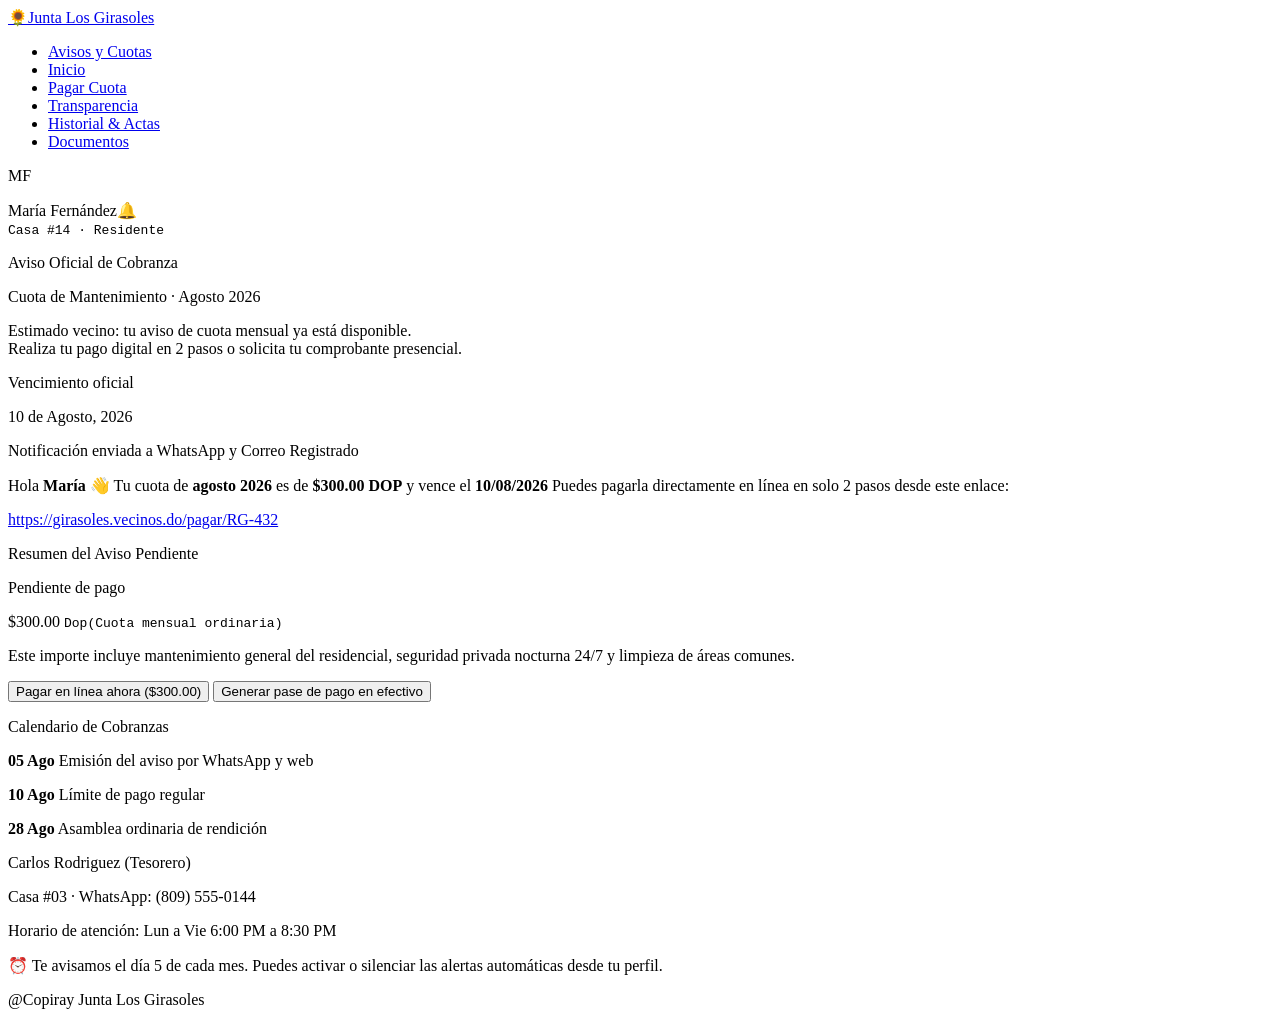
==== view/index.html @ 34c75902 "Agrega la pantalla de index" ====
<!DOCTYPE html>
<html lang="en">
<head>
    <meta charset="UTF-8">
    <meta name="viewport" content="width=device-width, initial-scale=1.0">
    <title>index</title>
</head>
<body>
    <!-- ===================================== NAVEGACIÓN =========================================-->
    <header>
        <nav>
            <a href="#"><span>🌻</span>Junta Los Girasoles</a>

            <ul>
                <li><a href="#">Avisos y Cuotas</a></li>
                <li><a href="#">Inicio</a></li>
                <li><a href="#">Pagar Cuota</a></li>
                <li><a href="#">Transparencia</a></li>
                <li><a href="#">Historial & Actas</a></li>
                <li><a href="#">Documentos</a></li>
            </ul>

            <div class="info-usuario">
                <div><p>MF</p></div>
                <p>María Fernández🔔 <br><samp>Casa #14 · Residente</samp></p>
            </div>
        </nav>
    </header>
    <!--===================================== FIN DE LA NAVEGACIÓN =================================-->

     <!-- =================================== MENÚ OFFCANVAS (móvil) ===============================-->
    <aside>
       <!-- <ul>
                <li><a href="#">Avisos y Cuotas</a></li>
                <li><a href="#">Inicio</a></li>
                <li><a href="#">Pagar Cuota</a></li>
                <li><a href="#">Transparencia</a></li>
                <li><a href="#">Historial & Actas</a></li>
                <li><a href="#">Documentos</a></li>
            </ul>
        -->
    </aside>
     <!-- =================================== FINAL MENÚ OFFCANVAS (móvil) ==========================-->

    <main>
        <section class="">
            <div>
                <div><p>Aviso Oficial de Cobranza</p></div>
                <p>Cuota de Mantenimiento · Agosto 2026</p>
                <p>
                    Estimado vecino: tu aviso de cuota mensual ya está disponible. <br> 
                    Realiza tu pago digital en 2 pasos o solicita tu comprobante presencial.
                </p>
            </div>
            <div>
                <p>Vencimiento oficial</p>
                <p>10 de Agosto, 2026</p>
            </div>
        </section>
        <section class="">
            <div class="notificacion">
                <p>Notificación enviada a WhatsApp y Correo Registrado</p>
                <p>
                    Hola <b>María</b> 👋 Tu cuota de <b>agosto 2026</b> es de <b>$300.00 DOP</b> y vence el <b>10/08/2026</b>
                    Puedes pagarla directamente en línea en solo 2 pasos desde este enlace:
                </p>
                <a href="#">https://girasoles.vecinos.do/pagar/RG-432</a>
            </div>
            <div class="resuven_aviso">
                <div>
                    <p>Resumen del Aviso Pendiente</p>
                    <div>
                        <p>Pendiente de pago</p>
                    </div>
                </div>
                <p>$300.00 <samp>Dop(Cuota mensual ordinaria)</samp></p>
                <p>
                    Este importe incluye mantenimiento general del residencial, 
                    seguridad privada nocturna 24/7 y limpieza de áreas comunes.
                </p>
                <div>
                    <button>Pagar en línea ahora ($300.00)</button>
                    <button>Generar pase de pago en efectivo</button>
                </div>
            </div>
            <div class="Calendario_cobro">
                <p>Calendario de Cobranzas</p>
                <p><b>05 Ago</b> Emisión del aviso por WhatsApp y web</p>
                <p><b>10 Ago</b> Límite de pago regular</p>
                <p><b>28 Ago</b> Asamblea ordinaria de rendición</p>
                
            </div>
            <div class="info_tesorero">
                <p>Carlos Rodriguez (Tesorero)</p>
                <p>Casa #03 · WhatsApp: (809) 555-0144</p>
                <p>Horario de atención: Lun a Vie 6:00 PM a 8:30 PM</p>
            </div>
            <div class="info_aviso">
                <p>
                    ⏰ Te avisamos el día 5 de cada mes. Puedes activar o
                    silenciar las alertas automáticas desde tu perfil.
                </p>
            </div>
        </section>
    </main>
    <footer>@Copiray Junta Los Girasoles</footer>
</body>
</html>
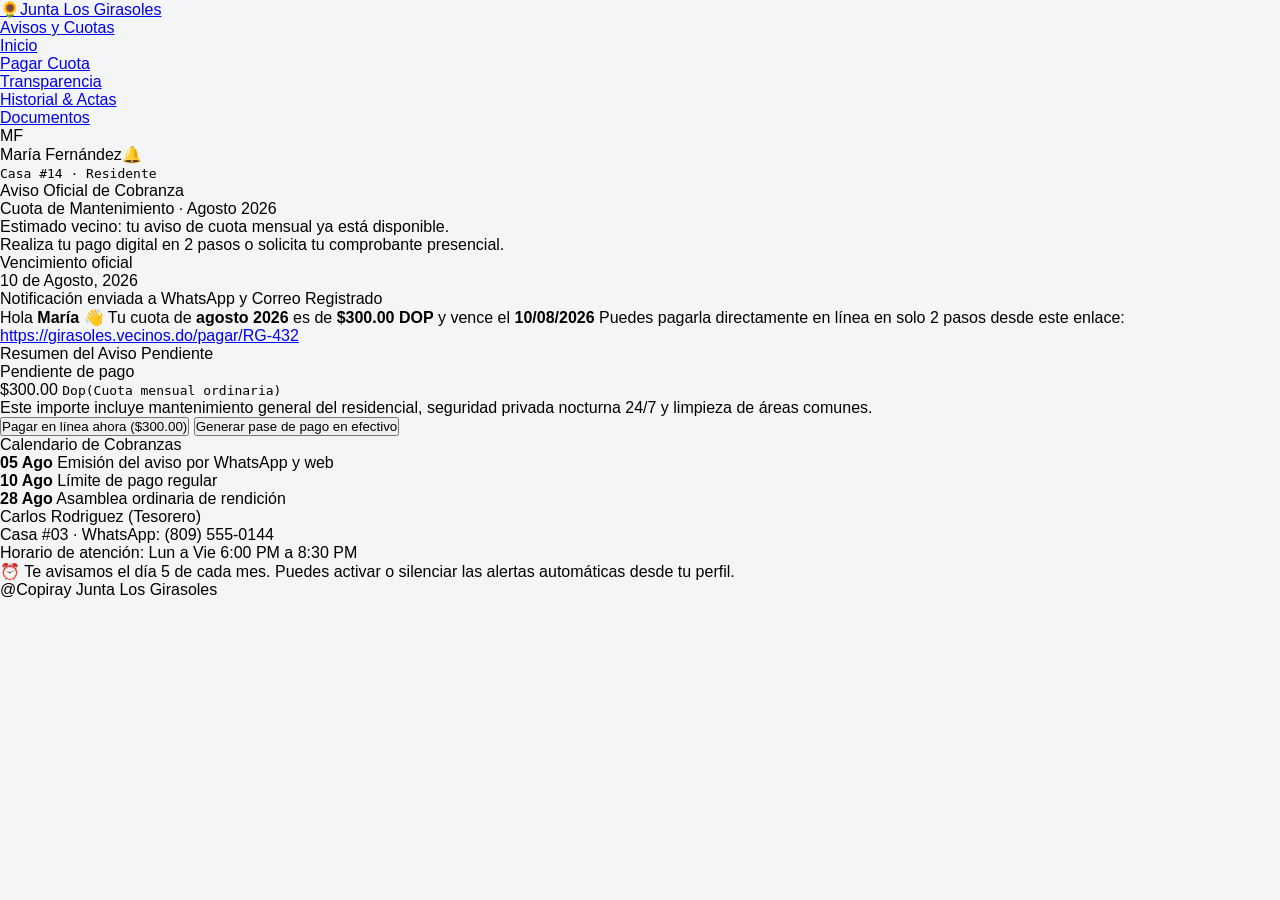
==== commit ac3eed06: "Agrega los estilos generales del boby" ====
--- a/view/index.html
+++ b/view/index.html
@@ -3,7 +3,15 @@
 <head>
     <meta charset="UTF-8">
     <meta name="viewport" content="width=device-width, initial-scale=1.0">
-    <title>index</title>
+    <meta name="description" content="Junta de vecinos los Girasoles.">
+    <!--Funtes de letras para la pagina-->
+
+    <link rel="preconnect" href="https://fonts.googleapis.com">
+    <link rel="preconnect" href="https://fonts.gstatic.com" crossorigin>
+    <link href="https://fonts.googleapis.com/css2?family=Roboto:ital,wght@0,100..900;1,100..900&display=swap" rel="stylesheet"> 
+
+    <link rel="stylesheet" href="../public/css/styles.css">
+    <title>Avisos y cuotas</title>
 </head>
 <body>
     <!-- ===================================== NAVEGACIÓN =========================================-->
@@ -12,11 +20,11 @@
             <a href="#"><span>🌻</span>Junta Los Girasoles</a>
 
             <ul>
-                <li><a href="#">Avisos y Cuotas</a></li>
-                <li><a href="#">Inicio</a></li>
-                <li><a href="#">Pagar Cuota</a></li>
-                <li><a href="#">Transparencia</a></li>
-                <li><a href="#">Historial & Actas</a></li>
+                <li><a href="index.html">Avisos y Cuotas</a></li>
+                <li><a href="inicio.html">Inicio</a></li>
+                <li><a href="pagarcuota.html">Pagar Cuota</a></li>
+                <li><a href="transparencia.html">Transparencia</a></li>
+                <li><a href="historialdepagoyacta.html">Historial & Actas</a></li>
                 <li><a href="#">Documentos</a></li>
             </ul>
 
@@ -69,7 +77,7 @@
             <div class="resuven_aviso">
                 <div>
                     <p>Resumen del Aviso Pendiente</p>
-                    <div>
+                    <div> 
                         <p>Pendiente de pago</p>
                     </div>
                 </div>
--- a/public/css/styles.css
+++ b/public/css/styles.css
@@ -0,0 +1,232 @@
+/* ============================================================
+   Junta de vecino  · styles.css
+   Módulo CSS · INFOTEP · Autor: (Oliver Drullard) · Sprint 1
+   Guía de estilo: Figma → Junta de vecino / Style guide
+   
+   ============================================================ */
+
+/*Estilos generales para manejar los margenes, los padding y el
+  box-sizing de todos los elementos */
+*{
+    margin:0; 
+    padding:0;
+    box-sizing: border-box; 
+}
+
+body{
+    font-family:  sans-serif;
+    background-color: #F4F5F7;
+
+}
+
+footer{
+    
+}
+
+/*estilos css*/
+
+/*{
+  margin:0px;
+}
+body{
+  background-color: #F4F5F7;
+  color: #1F2430;
+  font-family: 'Inter', Arial, sans-serif;
+}
+
+#cabecera{
+  background-color: #FFFFFF;
+}
+#aviso{
+  background-color: #0F7A38;
+  color: #FFFFFF;
+}
+.panel{
+  background-color: #FFFFFF;
+}
+#comprobante{
+  background-color: #FFFFFF;
+}
+
+#menu ul{
+  list-style:none;
+  padding:0;
+  margin:0;
+}
+#menu li{
+  display: inline;
+}
+#menu a{
+  display:inline-block;
+  color:#5B6472;
+  text-decoration:none;
+  padding:  6px 10px;
+}
+p{
+  color:#5B6472;
+}
+.importe,.canal,.limite,.emisor,.validado,.total{
+  color:#0F7A38;
+}
+#aviso p{
+  color: #FFFFFF;
+}
+.vence strong{
+  color: #F5B700;
+}
+
+
+
+#menu a.activo {
+    background-color: #E7F6ED;
+    color: #0F7A38;
+}
+
+.boton {
+    background-color: #16A34A;
+    color: #FFFFFF;
+    text-decoration: none;
+}
+.boton.secundario {
+    background-color: #FFFFFF !important;
+    color: #0F7A38 !important;
+}
+
+.boton.amarillo {
+    background-color: #F5B700 !important;
+    color: #4A3600 !important;
+}
+
+#logo{
+    color: #0F7A38 !important;
+    text-decoration: none !important;
+}
+
+.avatar{
+  background-color: #E7F6ED !important;
+  color: #0F7A38 !important;
+}
+#aviso {
+    background-color: #0F7A38;
+    background-image: url("img/franja-verde.svg");
+    background-repeat: no-repeat;
+    background-position: center;
+    background-size: cover;
+}
+#logo,.emisor {
+    background-image: url("img/girasol.svg");
+    background-repeat: no-repeat;
+    background-position: left center;
+    padding-left: 26px;
+}
+
+.panel {
+    border: 1px solid #E9ECF0;
+}
+
+#comprobante {
+    border: 1px solid #E3E6EB;
+}
+
+.boton.secundario {
+    border: 1px solid #CFEAD9;
+}
+
+.recordatorio {
+    background-color: #FFF6DC;
+    border: 1px solid #F8E9C0;
+    color: #8A6300;
+}
+
+#transparencia {
+    background-color: #E7F6ED;
+    border: 1px solid #C5E5D2;
+}
+
+#transparencia h3 {
+    color: #0F7A38;
+}
+
+#aviso {
+    background: #0F7A38 url("img/franja-verde.svg") no-repeat center / cover;
+}
+
+.pendiente {
+    background-color: #FFF6DC;
+    color: #8A6300;
+}
+
+.pagado {
+    background-color: #E7F6ED;
+    color: #0F7A38;
+}
+
+.abono {
+    background-color: #FCE7E1;
+    color: #A83A18;
+}
+
+.notificacion {
+    background-color: #E6F4EA;
+}
+
+.constancia {
+    background-color: #F6FAF7;
+    border: 1px solid #CFEAD9;
+    color: #0F7A38;
+}
+
+#logo,.emisor {
+    background-image: url("img/girasol.svg");
+    background-repeat: no-repeat;
+    background-position: left center;
+    padding-left: 26px;
+}
+
+header {
+    padding: 10px 22px;
+    
+}
+
+#logo {
+    float: left;
+    margin-right: 28px;
+}
+
+#menu {
+    display: inline;
+}
+
+#usuario {
+    float:right;
+    margin-right: -22px
+}
+
+#portal{
+  padding: 25px;
+}
+
+#aviso{
+  padding: 23px 24px;
+}
+.panel {
+    padding: 18px;
+}
+
+#transparencia {
+    padding: 20px;
+}
+
+.principal {
+    float: left;
+    width: 650px;
+}
+
+.lateral {
+    float: right;
+    width: 340px;
+}
+
+.laterl{
+    background-position: bottom;
+}*/
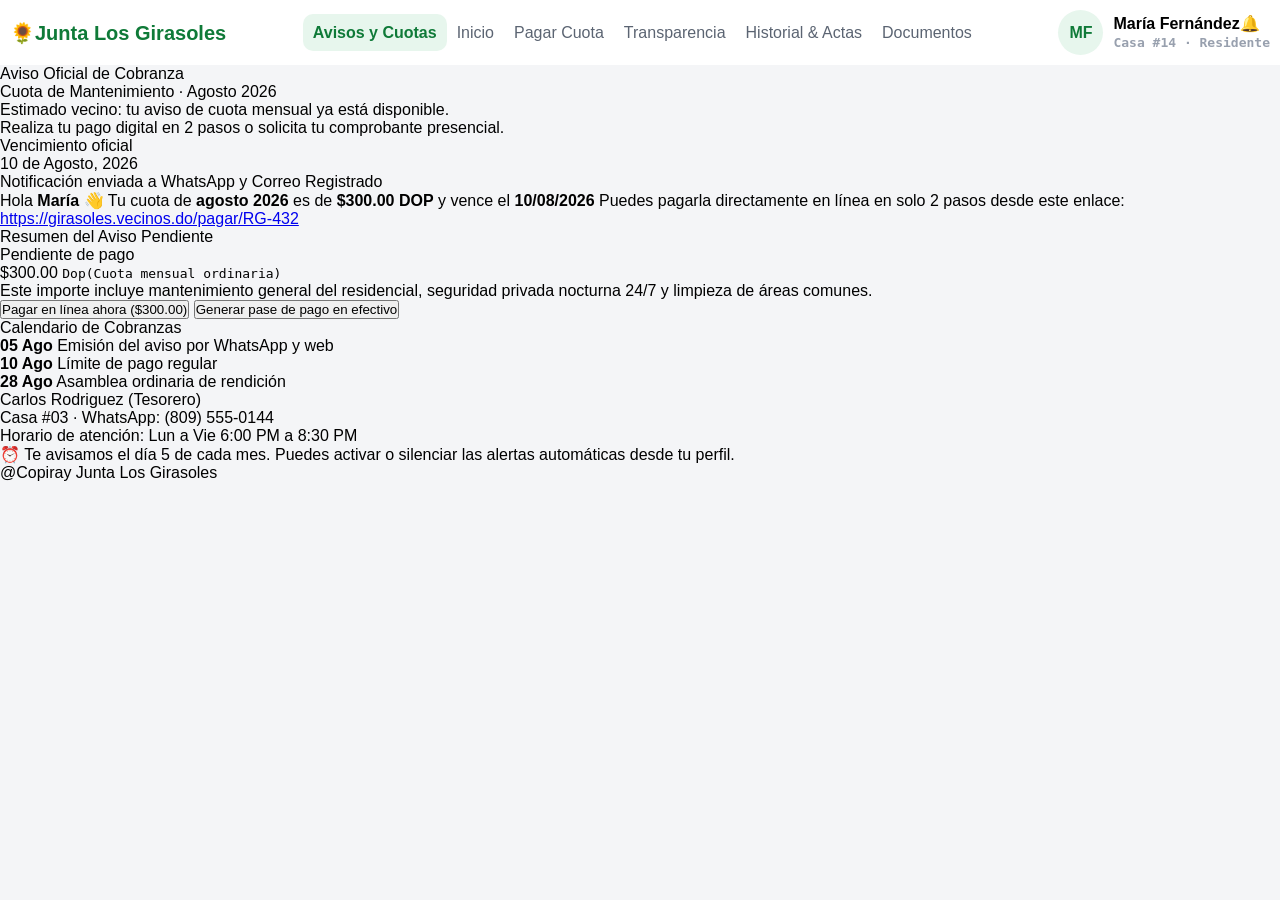
==== commit 6d3ab83d: "Agrega el estilo css del menu de navegacion" ====
--- a/view/index.html
+++ b/view/index.html
@@ -20,7 +20,7 @@
             <a href="#"><span>🌻</span>Junta Los Girasoles</a>
 
             <ul>
-                <li><a href="index.html">Avisos y Cuotas</a></li>
+                <li><a href="index.html" class="activo">Avisos y Cuotas</a></li>
                 <li><a href="inicio.html">Inicio</a></li>
                 <li><a href="pagarcuota.html">Pagar Cuota</a></li>
                 <li><a href="transparencia.html">Transparencia</a></li>
@@ -29,7 +29,7 @@
             </ul>
 
             <div class="info-usuario">
-                <div><p>MF</p></div>
+                <div class="contet-avatar"><p>MF</p></div>
                 <p>María Fernández🔔 <br><samp>Casa #14 · Residente</samp></p>
             </div>
         </nav>
--- a/public/css/styles.css
+++ b/public/css/styles.css
@@ -18,7 +18,83 @@
     background-color: #F4F5F7;
 
 }
-
+/*Estilos de para el navar de la pagina*/
+header{
+    width: 100%;
+    background-color: #ffffff;
+    padding: 10px 10px; 
+    
+}
+
+nav{
+    display: flex;
+    align-items: center;
+    justify-content: space-between;
+}
+/* Estilo para el titulo de la pagina*/
+nav > a{
+    font-size: 20px;
+    font-weight: bold;
+    text-decoration: none;
+    color: #0F7A38;
+    
+}
+/* Estilo para la lista de navegcion*/
+nav ul{
+    display: flex;
+    list-style: none;
+    gap: 0px;
+    
+}
+/*Estilos para los enlaces de navegacion*/
+nav ul li > a{
+    text-decoration: none;
+    color: #5B6472;
+    padding: 10px;
+    border-radius: 10px;
+    
+}
+/*Estilos para la informacion del usuario*/
+.info-usuario{
+    display: flex;
+    align-items: center;
+    gap: 10px;
+}
+/*Estilos para el nombre de usuaior*/
+.info-usuario > p{
+    font-weight:bold;
+}
+/*Estilos para la direccion del usuario*/
+.info-usuario p > samp{
+    color: #98A0AE;
+}
+/*Estilos para el contenedor el avatar*/
+.contet-avatar{
+    display: flex;
+    align-items: center;
+    justify-content: center;
+    width: 45px;
+    height: 45px;
+    border-radius: 25px;
+    background-color: #E7F6ED;
+}
+/*Estilos para la abreviatura del nombre que figura como avatar*/
+.contet-avatar > p{
+    color: #0F7A38;
+    font-weight: bold;
+
+}
+nav ul li>a:hover{
+    background-color: #E7F6ED;
+    color: #0F7A38;
+    
+
+}
+nav ul li > a.activo{
+    background-color: #E7F6ED;
+    color: #0F7A38;
+    font-weight: bold;
+}
 footer{
     
 }
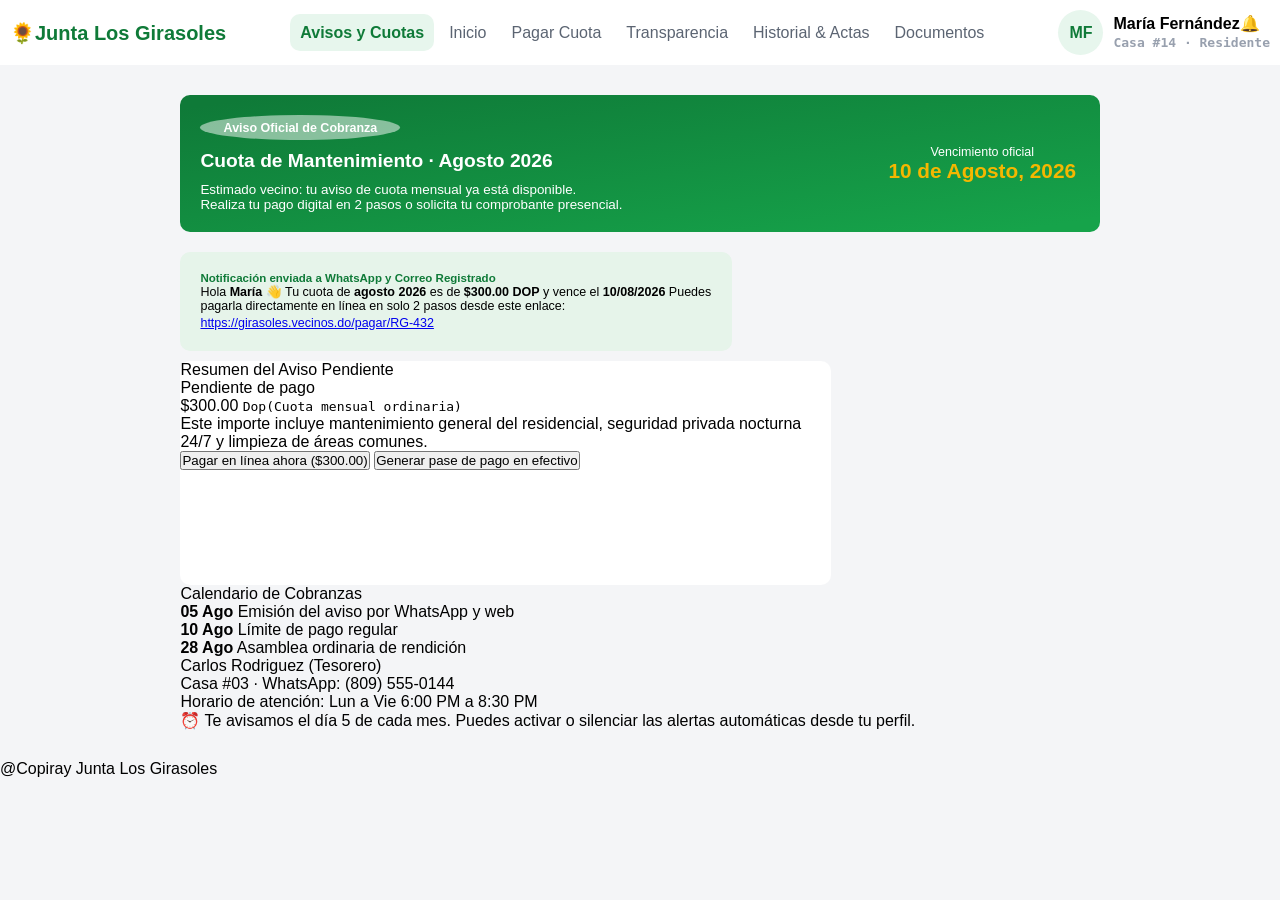
==== commit 41e3d94d: "Trabajando en el css de la pantalla de index" ====
--- a/view/index.html
+++ b/view/index.html
@@ -11,6 +11,7 @@
     <link href="https://fonts.googleapis.com/css2?family=Roboto:ital,wght@0,100..900;1,100..900&display=swap" rel="stylesheet"> 
 
     <link rel="stylesheet" href="../public/css/styles.css">
+    <link rel="stylesheet" href="../public/css/index.css">
     <title>Avisos y cuotas</title>
 </head>
 <body>
@@ -51,28 +52,30 @@
      <!-- =================================== FINAL MENÚ OFFCANVAS (móvil) ==========================-->
 
     <main>
-        <section class="">
-            <div>
-                <div><p>Aviso Oficial de Cobranza</p></div>
-                <p>Cuota de Mantenimiento · Agosto 2026</p>
-                <p>
+        <!--==================================== Aviso oficial de cobranza =========================================-->
+        <section class="aviso-oficial-combranza">
+            <div class="info-cobranza">
+                <div class="titulo-cobranza"><p>Aviso Oficial de Cobranza</p></div>
+                <p class="infot-mes-years">Cuota de Mantenimiento · Agosto 2026</p>
+                <p class="descroption-cobranza">
                     Estimado vecino: tu aviso de cuota mensual ya está disponible. <br> 
                     Realiza tu pago digital en 2 pasos o solicita tu comprobante presencial.
                 </p>
             </div>
-            <div>
-                <p>Vencimiento oficial</p>
-                <p>10 de Agosto, 2026</p>
+            <div class="div-padre-fecha-vencimiento">
+                <p class="titulo-vencimiento">Vencimiento oficial</p>
+                <p class="fecha-vencimento">10 de Agosto, 2026</p>
             </div>
         </section>
-        <section class="">
+        <!--=======================================  SECCION DE NOTIFICACION ==============================================-->
+        <section class="section-notification">
             <div class="notificacion">
-                <p>Notificación enviada a WhatsApp y Correo Registrado</p>
-                <p>
+                <p class="titulo-notificacion">Notificación enviada a WhatsApp y Correo Registrado</p>
+                <p class="parrafo-notificacion">
                     Hola <b>María</b> 👋 Tu cuota de <b>agosto 2026</b> es de <b>$300.00 DOP</b> y vence el <b>10/08/2026</b>
                     Puedes pagarla directamente en línea en solo 2 pasos desde este enlace:
                 </p>
-                <a href="#">https://girasoles.vecinos.do/pagar/RG-432</a>
+                <a href="#" class="parrafo-notificacion">https://girasoles.vecinos.do/pagar/RG-432</a>
             </div>
             <div class="resuven_aviso">
                 <div>
--- a/public/css/styles.css
+++ b/public/css/styles.css
@@ -14,9 +14,16 @@
 }
 
 body{
+    
     font-family:  sans-serif;
     background-color: #F4F5F7;
 
+}
+/*Estilos generales  para el main de la pagina*/
+main{
+    width: fit-content;
+    margin: 30px auto;
+    
 }
 /*Estilos de para el navar de la pagina*/
 header{
@@ -43,7 +50,7 @@
 nav ul{
     display: flex;
     list-style: none;
-    gap: 0px;
+    gap: 5px;
     
 }
 /*Estilos para los enlaces de navegacion*/
--- a/public/css/index.css
+++ b/public/css/index.css
@@ -0,0 +1,90 @@
+/* ============================================================
+   Junta de vecino  · styles.css
+   Módulo CSS · INFOTEP · Autor: (Oliver Drullard) · Sprint 1
+   Guía de estilo: Figma → Junta de vecino / Style guide
+   
+   ============================================================ */
+
+.aviso-oficial-combranza{
+    display: flex;
+    padding: 20px;
+    background: linear-gradient(to bottom right,#0F7A38 5%, #16A34A 95%);
+    border-radius: 10px;
+    color: #ffffff;
+}
+
+.titulo-cobranza{
+    display: flex;
+    align-items: center;
+    justify-content: center;
+    width: 200px;
+    height: 25px;
+    font-size: 12.5px;
+    font-weight: bold;
+    margin-bottom: 10px;
+    border-radius: 50%;
+    background-color: rgba(255, 255, 255, 0.5);
+}
+.info-cobranza{
+    width: 80%;
+    
+    
+}
+.infot-mes-years{
+    font-size: 19.2px;
+    font-weight: bold;
+    margin-bottom: 10px;
+}
+
+.descroption-cobranza{
+    font-size: 13.4px;
+}
+
+.div-padre-fecha-vencimiento{
+    display: flex;
+    flex-direction: column;
+    align-items: center;
+    justify-content: center;
+    width: 200px;
+    
+}
+
+.titulo-vencimiento{
+    font-size: 12.5px;
+}
+
+.fecha-vencimento{
+    font-size: 20.8px;
+    color:#F5B700;
+    font-weight: bold;
+}
+
+.section-notification{
+    margin-top: 20px;
+}
+
+.notificacion{
+    width: 60%;
+    padding: 20px;
+    background-color: #E6F4EA;
+    border-radius: 10px;
+}
+
+.titulo-notificacion{
+    font-size: 11.5px;
+    font-weight: bold;
+    color: #0F7A38;
+}
+.parrafo-notificacion{
+    font-size: 12.5px;
+
+}
+
+.resuven_aviso{
+    width: 650.4px;
+    height: 223.6px;
+    margin-top: 10px;
+    border-radius: 10px;
+    background-color: #ffffff;
+}
+
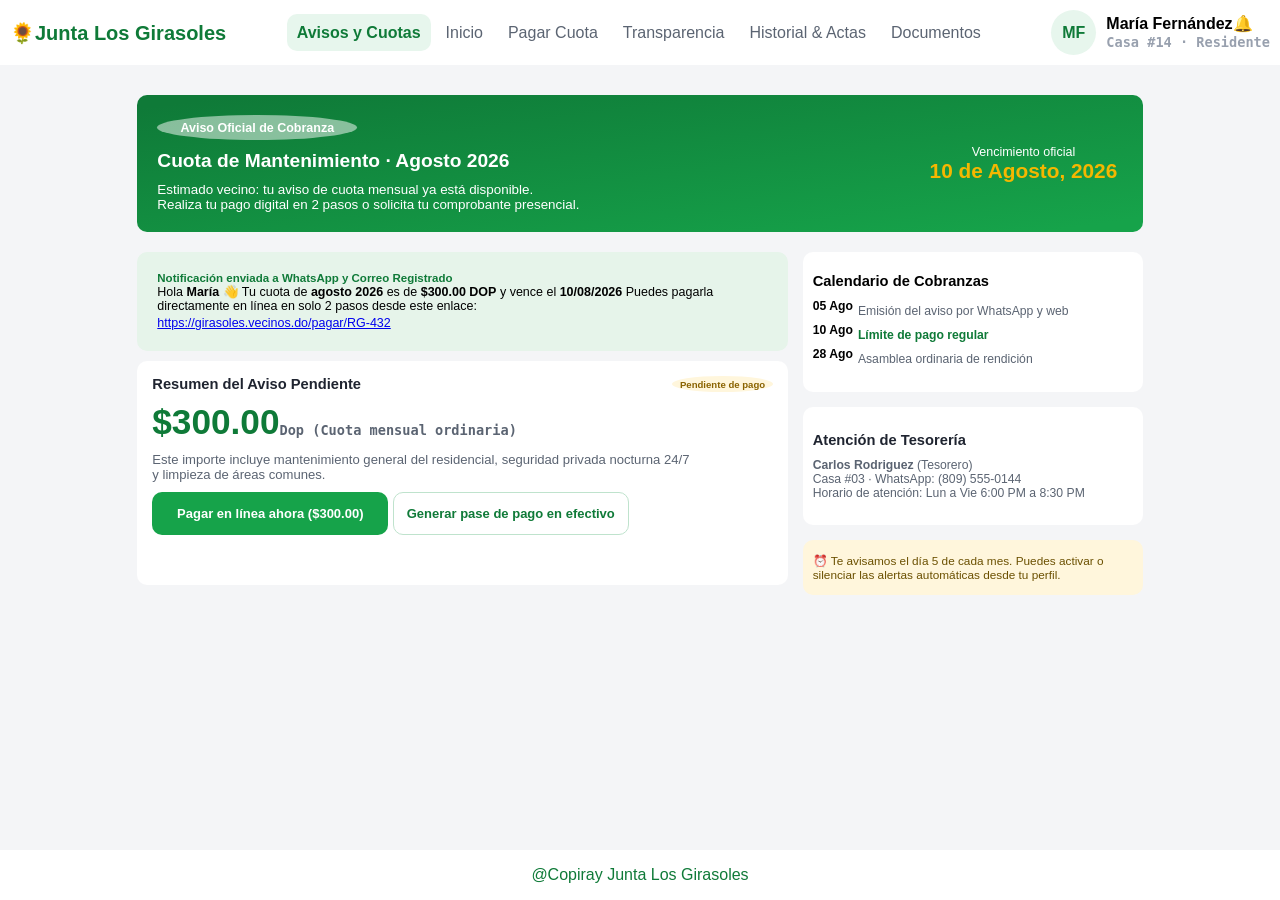
==== commit fef1bcec: "Agrega el estilo completo a la pantalla de index y coloca el pie de pagina siempre al final sin impo" ====
--- a/view/index.html
+++ b/view/index.html
@@ -15,105 +15,125 @@
     <title>Avisos y cuotas</title>
 </head>
 <body>
-    <!-- ===================================== NAVEGACIÓN =========================================-->
-    <header>
-        <nav>
-            <a href="#"><span>🌻</span>Junta Los Girasoles</a>
+    <div class="pagina-contenedor">
+        <!-- ===================================== NAVEGACIÓN =========================================-->
+        <header>
+            <nav>
+                <a href="#"><span>🌻</span>Junta Los Girasoles</a>
 
-            <ul>
-                <li><a href="index.html" class="activo">Avisos y Cuotas</a></li>
-                <li><a href="inicio.html">Inicio</a></li>
-                <li><a href="pagarcuota.html">Pagar Cuota</a></li>
-                <li><a href="transparencia.html">Transparencia</a></li>
-                <li><a href="historialdepagoyacta.html">Historial & Actas</a></li>
-                <li><a href="#">Documentos</a></li>
-            </ul>
+                <ul>
+                    <li><a href="index.html" class="activo">Avisos y Cuotas</a></li>
+                    <li><a href="inicio.html">Inicio</a></li>
+                    <li><a href="pagarcuota.html">Pagar Cuota</a></li>
+                    <li><a href="transparencia.html">Transparencia</a></li>
+                    <li><a href="historialdepagoyacta.html">Historial & Actas</a></li>
+                    <li><a href="#">Documentos</a></li>
+                </ul>
 
-            <div class="info-usuario">
-                <div class="contet-avatar"><p>MF</p></div>
-                <p>María Fernández🔔 <br><samp>Casa #14 · Residente</samp></p>
-            </div>
-        </nav>
-    </header>
-    <!--===================================== FIN DE LA NAVEGACIÓN =================================-->
+                <div class="info-usuario">
+                    <div class="contet-avatar"><p>MF</p></div>
+                    <p>María Fernández🔔 <br><samp>Casa #14 · Residente</samp></p>
+                </div>
+            </nav>
+        </header>
+        <!--===================================== FIN DE LA NAVEGACIÓN =================================-->
 
-     <!-- =================================== MENÚ OFFCANVAS (móvil) ===============================-->
-    <aside>
-       <!-- <ul>
-                <li><a href="#">Avisos y Cuotas</a></li>
-                <li><a href="#">Inicio</a></li>
-                <li><a href="#">Pagar Cuota</a></li>
-                <li><a href="#">Transparencia</a></li>
-                <li><a href="#">Historial & Actas</a></li>
-                <li><a href="#">Documentos</a></li>
-            </ul>
-        -->
-    </aside>
-     <!-- =================================== FINAL MENÚ OFFCANVAS (móvil) ==========================-->
+        <!-- =================================== MENÚ OFFCANVAS (móvil) ===============================-->
+        <aside>
+        <!-- <ul>
+                    <li><a href="#">Avisos y Cuotas</a></li>
+                    <li><a href="#">Inicio</a></li>
+                    <li><a href="#">Pagar Cuota</a></li>
+                    <li><a href="#">Transparencia</a></li>
+                    <li><a href="#">Historial & Actas</a></li>
+                    <li><a href="#">Documentos</a></li>
+                </ul>
+            -->
+        </aside>
+        <!-- =================================== FINAL MENÚ OFFCANVAS (móvil) ==========================-->
 
-    <main>
-        <!--==================================== Aviso oficial de cobranza =========================================-->
-        <section class="aviso-oficial-combranza">
-            <div class="info-cobranza">
-                <div class="titulo-cobranza"><p>Aviso Oficial de Cobranza</p></div>
-                <p class="infot-mes-years">Cuota de Mantenimiento · Agosto 2026</p>
-                <p class="descroption-cobranza">
-                    Estimado vecino: tu aviso de cuota mensual ya está disponible. <br> 
-                    Realiza tu pago digital en 2 pasos o solicita tu comprobante presencial.
-                </p>
-            </div>
-            <div class="div-padre-fecha-vencimiento">
-                <p class="titulo-vencimiento">Vencimiento oficial</p>
-                <p class="fecha-vencimento">10 de Agosto, 2026</p>
-            </div>
-        </section>
-        <!--=======================================  SECCION DE NOTIFICACION ==============================================-->
-        <section class="section-notification">
-            <div class="notificacion">
-                <p class="titulo-notificacion">Notificación enviada a WhatsApp y Correo Registrado</p>
-                <p class="parrafo-notificacion">
-                    Hola <b>María</b> 👋 Tu cuota de <b>agosto 2026</b> es de <b>$300.00 DOP</b> y vence el <b>10/08/2026</b>
-                    Puedes pagarla directamente en línea en solo 2 pasos desde este enlace:
-                </p>
-                <a href="#" class="parrafo-notificacion">https://girasoles.vecinos.do/pagar/RG-432</a>
-            </div>
-            <div class="resuven_aviso">
+        <main>
+            <!--==================================== Aviso oficial de cobranza =========================================-->
+            <section class="aviso-oficial-combranza">
+                <div class="info-cobranza">
+                    <div class="titulo-cobranza"><p>Aviso Oficial de Cobranza</p></div>
+                    <p class="infot-mes-years">Cuota de Mantenimiento · Agosto 2026</p>
+                    <p class="descroption-cobranza">
+                        Estimado vecino: tu aviso de cuota mensual ya está disponible. <br> 
+                        Realiza tu pago digital en 2 pasos o solicita tu comprobante presencial.
+                    </p>
+                </div>
+                <div class="div-padre-fecha-vencimiento">
+                    <p class="titulo-vencimiento">Vencimiento oficial</p>
+                    <p class="fecha-vencimento">10 de Agosto, 2026</p>
+                </div>
+            </section>
+            <!--=======================================  SECCION DE NOTIFICACION ==============================================-->
+            <section class="section-notification">
                 <div>
-                    <p>Resumen del Aviso Pendiente</p>
-                    <div> 
-                        <p>Pendiente de pago</p>
+                    <div class="notificacion">
+                        <p class="titulo-notificacion">Notificación enviada a WhatsApp y Correo Registrado</p>
+                        <p class="parrafo-notificacion">
+                            Hola <b>María</b> 👋 Tu cuota de <b>agosto 2026</b> es de <b>$300.00 DOP</b> y vence el <b>10/08/2026</b>
+                            Puedes pagarla directamente en línea en solo 2 pasos desde este enlace:
+                        </p>
+                        <a href="#" class="parrafo-notificacion">https://girasoles.vecinos.do/pagar/RG-432</a>
+                    </div>
+                    <div class="resuven_aviso">
+                        <div class="padre-titulo-aviso">
+                            <p class="titulo-aviso"><b>Resumen del Aviso Pendiente</b></p>
+                            <div class="div-estado"> 
+                                <p>Pendiente de pago</p>
+                            </div>
+                        </div>
+                        <div class="padre-costo-mantenimiento">
+                            <p class="Costo-mantenimiento">$300.00</p>
+                            <samp>Dop (Cuota mensual ordinaria)</samp>
+                        </div>
+                        <p class="Informacion-aporte">
+                            Este importe incluye mantenimiento general del residencial, 
+                            seguridad privada nocturna 24/7 <br> y limpieza de áreas comunes.
+                        </p>
+                        <div class="div-padre-button">
+                            <button class="button-pago-linea">Pagar en línea ahora ($300.00)</button>
+                            <button class="button-pago-efectivo">Generar pase de pago en efectivo</button>
+                        </div>
                     </div>
                 </div>
-                <p>$300.00 <samp>Dop(Cuota mensual ordinaria)</samp></p>
-                <p>
-                    Este importe incluye mantenimiento general del residencial, 
-                    seguridad privada nocturna 24/7 y limpieza de áreas comunes.
-                </p>
-                <div>
-                    <button>Pagar en línea ahora ($300.00)</button>
-                    <button>Generar pase de pago en efectivo</button>
+                <div class="columna-2">
+                    <div class="Calendario_cobro">
+                        <p class="titulo-calendario-cobro">Calendario de Cobranzas</p>
+                        <div class="div-fecha-emicion">
+                            <p class="mes-emicion"><b>05 Ago</b></p>
+                            <p class="emision-aviso"> Emisión del aviso por WhatsApp y web</p>
+                        </div>
+                        <div class="div-fecha-emicion">
+                            <p class="mes-emicion"><b>10 Ago</b> </p>
+                            <p class=" limite-pago">Límite de pago regular</p>
+                        </div>
+                        <div class="div-fecha-emicion">
+                            <p class="mes-emicion"><b>28 Ago</b></p>
+                            <p class="emision-aviso"> Asamblea ordinaria de rendición</p>
+                        </div>
+        
+                    </div>
+                    <div class="info_tesorero">
+                        <p class="sub-titulo-tesorero">Atención de Tesorería</p>
+                        <p class="info-tesorero">
+                            <b>Carlos Rodriguez</b> (Tesorero)<br> Casa #03 · WhatsApp: (809) 555-0144 <br> Horario de atención: Lun a Vie 6:00 PM a 8:30 PM
+                        </p>
+                    </div>
+                    <div class="info_aviso">
+                        <p>
+                            ⏰ Te avisamos el día 5 de cada mes. Puedes activar o
+                            silenciar las alertas automáticas desde tu perfil.
+                        </p>
+                    </div>
                 </div>
-            </div>
-            <div class="Calendario_cobro">
-                <p>Calendario de Cobranzas</p>
-                <p><b>05 Ago</b> Emisión del aviso por WhatsApp y web</p>
-                <p><b>10 Ago</b> Límite de pago regular</p>
-                <p><b>28 Ago</b> Asamblea ordinaria de rendición</p>
-                
-            </div>
-            <div class="info_tesorero">
-                <p>Carlos Rodriguez (Tesorero)</p>
-                <p>Casa #03 · WhatsApp: (809) 555-0144</p>
-                <p>Horario de atención: Lun a Vie 6:00 PM a 8:30 PM</p>
-            </div>
-            <div class="info_aviso">
-                <p>
-                    ⏰ Te avisamos el día 5 de cada mes. Puedes activar o
-                    silenciar las alertas automáticas desde tu perfil.
-                </p>
-            </div>
-        </section>
-    </main>
-    <footer>@Copiray Junta Los Girasoles</footer>
+            </section>
+        </main>
+        <footer>@Copiray Junta Los Girasoles</footer>
+    </div>
+
 </body>
 </html>
--- a/public/css/styles.css
+++ b/public/css/styles.css
@@ -17,12 +17,23 @@
     
     font-family:  sans-serif;
     background-color: #F4F5F7;
-
-}
+    height: 100%;
+
+}
+/*Contenido de la pagina completa*/
+.pagina-contenedor{
+  display: flex;
+  flex-direction: column;
+  min-height: 100vh; /* Altura mínima del 100% de la pantalla */
+}
+
+
+
 /*Estilos generales  para el main de la pagina*/
 main{
     width: fit-content;
     margin: 30px auto;
+    flex: 1;
     
 }
 /*Estilos de para el navar de la pagina*/
@@ -106,6 +117,15 @@
     
 }
 
+footer{
+    display: flex;
+    align-items: center;
+    justify-content: center;
+    width: 100%;
+    height: 50px;
+    color: #0F7A38;
+    background-color: #ffffff;
+}
 /*estilos css*/
 
 /*{
--- a/public/css/index.css
+++ b/public/css/index.css
@@ -64,7 +64,7 @@
 }
 
 .notificacion{
-    width: 60%;
+    width: 650.4px;
     padding: 20px;
     background-color: #E6F4EA;
     border-radius: 10px;
@@ -86,5 +86,168 @@
     margin-top: 10px;
     border-radius: 10px;
     background-color: #ffffff;
-}
-
+    padding:15px;
+}
+.padre-titulo-aviso{
+    display: flex;
+    justify-content: space-between;
+    margin-bottom: 10px;
+    
+}
+.titulo-aviso{
+    font-size: 14.7px;
+    font-weight: bold;
+    color: #1F2430;
+    
+}
+
+.div-estado{
+    display: flex;
+    justify-content: center;
+    align-items: center;
+    width: 100.3px;
+    border-radius: 50%;
+    font-size: 9.6px;
+    font-weight: bold;
+    color: #8A6300;
+    background-color: #FFF6DC;
+}
+
+.Costo-mantenimiento{
+    font-size: 35.2px;
+    font-weight: bold;
+    color:#0F7A38;
+}
+
+.padre-costo-mantenimiento{
+    display: flex;
+    margin-bottom: 10px;
+}
+
+samp{
+    margin-top: 20px;
+    font-size: 13.6px;
+    font-weight: bold;
+    color:#5B6472;
+
+}
+.Informacion-aporte{
+    font-size: 13.1px;
+    color: #5B6472;
+    margin-bottom: 10px;
+}
+
+.section-notification{
+    display: flex;
+    
+}
+.columna-2{
+    margin-left: 15px;
+}
+.Calendario_cobro{
+    display: flex;
+    flex-direction: column;
+    justify-content: center;
+    width: 340px;
+    height: 140px;
+    padding-left:10px;
+    background-color: #ffffff;
+    border-radius: 10px;
+}
+
+.titulo-calendario-cobro{
+    font-size: 14.7px;
+    font-weight:bold;
+    margin-bottom: 10px;
+}
+
+.div-fecha-emicion{
+    display: flex;
+    margin-bottom: 5px;
+}
+
+.mes-emicion{
+    font-size: 12.2px;
+    font-weight: bold;
+}
+.emision-aviso{
+    font-size: 12.2px;
+    color: #5B6472;
+    margin-top: 5px;
+    margin-left: 5px;
+}
+
+.limite-pago{
+    font-size: 12.2px;
+    font-weight:bold;
+    margin-top: 5px;
+    margin-left: 5px;
+    color: #0F7A38;
+}
+
+/*Informacion del tesorero*/
+
+.info_tesorero{
+    display: flex;
+    flex-direction: column;
+    justify-content: center;
+    width: 340px;
+    height: 118px;
+    margin-top: 15px;
+    padding:10px;
+    border-radius: 10px;
+    background-color: #ffffff;
+}
+
+.sub-titulo-tesorero{
+    font-size: 14.7px;
+    font-weight: bold;
+    color: #1F2430;
+    margin-bottom: 10px;
+}
+
+.info-tesorero{
+    font-size: 12.2px;
+    color: #5B6472;
+}
+
+.info_aviso{
+    display: flex;
+    justify-content: center;
+    align-items: center;
+    width: 340px;
+    height: 55.1px;
+    font-size: 11.8px;
+    color: #6B5000;
+    margin-top: 15px;
+    padding: 10px;
+    background-color: #FFF6DC;
+    border: 1pex solid #F2DDA4;
+    border-radius: 10px;
+}
+
+.div-padre-button{
+    margin-top: 10px;
+}
+
+.button-pago-linea{
+    width: 236px;
+    height: 43px;
+    font-size: 13px;
+    font-weight: bold;
+    border: none;
+    border-radius: 10px;
+    color: #ffffff;
+    background-color: #16A34A;
+}
+
+.button-pago-efectivo{
+    width: 236px;
+    height: 43px;
+    font-size: 13px;
+    font-weight: bold;
+    border: 0.8px solid #BFE3CD;
+    border-radius: 10px;
+    color: #0F7A38;
+    background-color: #ffffff;
+}
